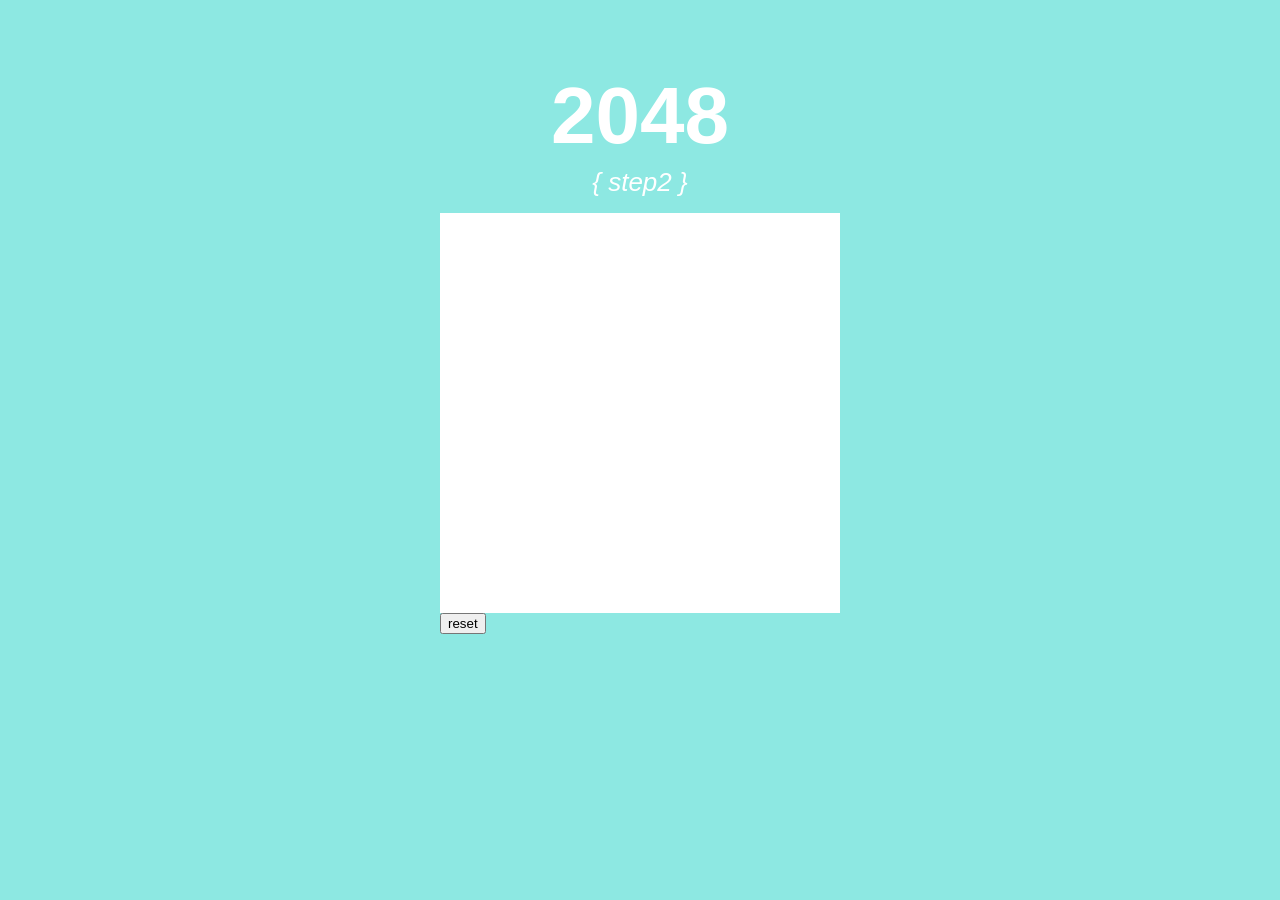
==== 2048-step3.html @ a38cc59e "2048 step2 추가 2048 step2 추가" ====
<!DOCTYPE html>
<html lang="ko-KR">
<head>
    <meta charset="UTF-8">
    <meta name="viewport" content="width=device-width, initial-scale=1.0">
    <meta http-equiv="X-UA-Compatible" content="ie=edge">
    <link rel="stylesheet" href="./css/style-s2.css">
    <title>2048!-step2</title>
</head>
<body>
    <div class="container">
        <h1>2048</h1>
        <h3><i>{ step2 }</i></h3>
        <div id="area"></div>
        <button id="btn_reset">reset</button>
    </div>  

    <script>
        var area = document.getElementById('area'); 

        area.onclick = function(e){

            // 컬러 10개 중 랜덤
            var rd = Math.floor(Math.random() * 10) + 1;
        
            // 박스를 미리 만들어 둔다. 
            var box = document.createElement('div');

            // 박스 동적생성
            area.appendChild(box);
            box.className = "color"+rd;

            // 동적생성 후 박스의 크기를 구할 수 있다.
            var boxHalf = box.offsetHeight/2;
            // console.log(boxHalf);

            //절대 좌표 구하기 
            var posx = e.clientX-area.getBoundingClientRect().left-boxHalf;
            var posy = e.clientY-area.getBoundingClientRect().top-boxHalf;

            box.style.top = posy+"px";
            box.style.left = posx+"px";

            // scale animation 후 박스를 아래로 떨어뜨리기 
            setTimeout(function(){
                var boxHeight = box.offsetHeight;
                // console.log(boxHeight);
                box.style.top = area.getBoundingClientRect().height-boxHeight+"px";
            }, 500);

        }

        //리셋
        var reset = document.getElementById('btn_reset');

        reset.onclick = function(e){
            area.innerHTML = '';
        }

    </script>
</body>
</html>
---- css/style-s2.css ----
body {
    background-color: #8DE8E2;
    color: #fff;
    font-family:'Segoe UI', Tahoma, Geneva, Verdana, sans-serif;
    margin: 0;
    padding: 0;
}

.container {
    margin: 80px auto;
    width: 400px;
}

h1 {
    text-align: center;
    font-size: 80px;
    font-weight: 700;
    line-height: 0.9;
    margin: 10px 0;
}

h3 {
    text-align: center;
    font-size: 26px;
    font-weight: 400;
    line-height: 1.2;
    margin: 15px 0;
}

#area {
    width: 400px;
    height: 400px;
    background-color: #ffffff;
    position: relative;
    overflow:hidden;
}

#area div {
    width: 50px;
    height: 50px;
    position: absolute;
    animation: scale-up 500ms ease-in-out both;
    transition: all 1s ease-in-out;
}

.color1 {
    background-color:#97807B;
    background-image: linear-gradient(to top, #96fbc4 0%, #f9f586 100%);
}
.color2 {
    background-color:#9AD3C4;
    background-image: linear-gradient(120deg, #d4fc79 0%, #96e6a1 100%);
}
.color3 {
    background-color:#D4E7E1;
    background-image: linear-gradient(to top, #0fd850 0%, #f9f047 100%);
}
.color4 {
    background-color:#F9DFEA;
    background-image: linear-gradient(120deg, #a6c0fe 0%, #f68084 100%);
}
.color5 {
    background-color:#EB9BB8;
    background-image: linear-gradient(60deg, #3d3393 0%, #2b76b9 37%, #2cacd1 65%, #35eb93 100%);
}
.color6 {
    background-color:#FFF0E5;
    background-image: linear-gradient(120deg, #e0c3fc 0%, #8ec5fc 100%);
}
.color7 {
    background-color:#5CB8D0;
    background-image: linear-gradient(-20deg, #fc6076 0%, #ff9a44 100%);
}
.color8 {
    background-color:#9EEBE0;
    background-image: linear-gradient(to right, #4facfe 0%, #00f2fe 100%);            
}
.color9 {
    background-color:#F8DCAF;
    background-image: linear-gradient(45deg, #ee9ca7 0%, #ffdde1 100%);
}
.color10 {
    background-color:#F0A79E;
    background-image: linear-gradient(to top, #f77062 0%, #fe5196 100%);
}

@keyframes scale-up {
    0% {
        opacity: 0;
        transform: scale(.2,.2);
        transform-origin: 50%;
    }
    100% {
        opacity: 1;
        transform: scale(1,1);
        transform-origin: 50%;
    }
}
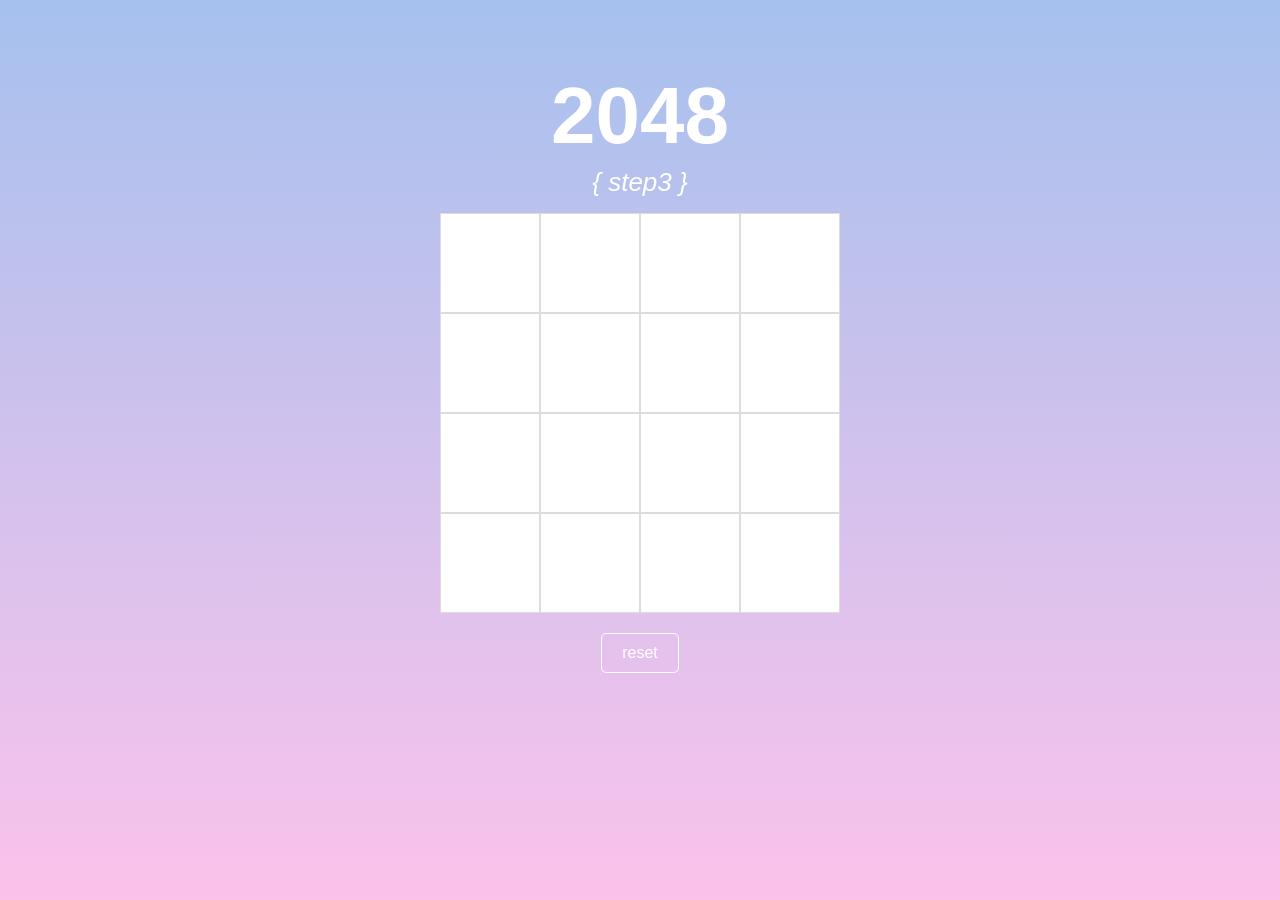
==== commit 6f3c84ac: "2048 step3 추가 2048 step3 추가" ====
--- a/2048-step3.html
+++ b/2048-step3.html
@@ -4,59 +4,36 @@
     <meta charset="UTF-8">
     <meta name="viewport" content="width=device-width, initial-scale=1.0">
     <meta http-equiv="X-UA-Compatible" content="ie=edge">
-    <link rel="stylesheet" href="./css/style-s2.css">
-    <title>2048!-step2</title>
+    <link rel="stylesheet" href="./css/style-s3.css">
+    <script type="text/javascript" src="./js/script.js"></script>
+    <title>2048!-step3</title>
 </head>
 <body>
     <div class="container">
         <h1>2048</h1>
-        <h3><i>{ step2 }</i></h3>
-        <div id="area"></div>
+        <h3><i>{ step3 }</i></h3>
+        <div id="wrap">
+            <div class="cf grid-group">
+                <div class="grid"></div>
+                <div class="grid"></div>
+                <div class="grid"></div>
+                <div class="grid"></div>
+                <div class="grid"></div>
+                <div class="grid"></div>
+                <div class="grid"></div>
+                <div class="grid"></div>
+                <div class="grid"></div>
+                <div class="grid"></div>
+                <div class="grid"></div>
+                <div class="grid"></div>
+                <div class="grid"></div>
+                <div class="grid"></div>
+                <div class="grid"></div>
+                <div class="grid"></div>
+            </div>
+            <div id="area"></div>
+        </div>
         <button id="btn_reset">reset</button>
     </div>  
-
-    <script>
-        var area = document.getElementById('area'); 
-
-        area.onclick = function(e){
-
-            // 컬러 10개 중 랜덤
-            var rd = Math.floor(Math.random() * 10) + 1;
-        
-            // 박스를 미리 만들어 둔다. 
-            var box = document.createElement('div');
-
-            // 박스 동적생성
-            area.appendChild(box);
-            box.className = "color"+rd;
-
-            // 동적생성 후 박스의 크기를 구할 수 있다.
-            var boxHalf = box.offsetHeight/2;
-            // console.log(boxHalf);
-
-            //절대 좌표 구하기 
-            var posx = e.clientX-area.getBoundingClientRect().left-boxHalf;
-            var posy = e.clientY-area.getBoundingClientRect().top-boxHalf;
-
-            box.style.top = posy+"px";
-            box.style.left = posx+"px";
-
-            // scale animation 후 박스를 아래로 떨어뜨리기 
-            setTimeout(function(){
-                var boxHeight = box.offsetHeight;
-                // console.log(boxHeight);
-                box.style.top = area.getBoundingClientRect().height-boxHeight+"px";
-            }, 500);
-
-        }
-
-        //리셋
-        var reset = document.getElementById('btn_reset');
-
-        reset.onclick = function(e){
-            area.innerHTML = '';
-        }
-
-    </script>
 </body>
 </html>
--- a/css/style-s3.css
+++ b/css/style-s3.css
@@ -0,0 +1,155 @@
+* {
+    box-sizing: border-box;
+}
+html {
+    height: 100%;
+}
+
+body {
+    background: linear-gradient(to top, #fbc2eb 0%, #a6c1ee 100%);
+    color: #fff;
+    font-family:'Segoe UI', Tahoma, Geneva, Verdana, sans-serif;
+    margin: 0;
+    padding: 0;
+}
+
+.container {
+    margin: 80px auto;
+    width: 400px;
+}
+
+.cf:before,
+.cf:after {
+    content: '\0020';
+    display: block;
+    overflow: hidden;
+    visibility: hidden;
+    width: 0;
+    height: 0;
+}
+
+.cf:after {
+    clear: both;
+}
+
+.cf {
+    zoom: 1;
+}
+
+
+h1 {
+    text-align: center;
+    font-size: 80px;
+    font-weight: 700;
+    line-height: 0.9;
+    margin: 10px 0;
+}
+
+h3 {
+    text-align: center;
+    font-size: 26px;
+    font-weight: 400;
+    line-height: 1.2;
+    margin: 15px 0;
+}
+
+#wrap {
+    background-color: #ffffff;
+}
+
+#area {
+    width: 400px;
+    height: 400px;
+    position: relative;
+    overflow:hidden;
+}
+
+#wrap .grid-group {
+    position: absolute;
+    width: 400px;
+}
+
+#wrap .grid {
+    width: 100px;
+    height: 100px;
+    border: 1px solid #dcdcdc;
+    float: left;
+}
+
+#area .box {
+    width: 100px;
+    height: 100px;
+    position: absolute;
+    animation: scale-up 500ms ease-in-out both;
+    transition: all 0.1s ease-in-out;
+}
+
+#btn_reset {
+    display: block;
+    padding: 10px 20px;
+    border: 1px solid #fff;
+    background-color: transparent;
+    color: #fff;
+    font-size: 16px;
+    margin: 20px auto;
+    border-radius: 5px;
+}
+
+#btn_reset:hover {
+    background-color: #fff;
+    color: pink;
+}
+
+.color1 {
+    background-color:#97807B;
+    background-image: linear-gradient(to top, #96fbc4 0%, #f9f586 100%);
+}
+.color2 {
+    background-color:#9AD3C4;
+    background-image: linear-gradient(120deg, #d4fc79 0%, #96e6a1 100%);
+}
+.color3 {
+    background-color:#D4E7E1;
+    background-image: linear-gradient(to top, #0fd850 0%, #f9f047 100%);
+}
+.color4 {
+    background-color:#F9DFEA;
+    background-image: linear-gradient(120deg, #a6c0fe 0%, #f68084 100%);
+}
+.color5 {
+    background-color:#EB9BB8;
+    background-image: linear-gradient(60deg, #3d3393 0%, #2b76b9 37%, #2cacd1 65%, #35eb93 100%);
+}
+.color6 {
+    background-color:#FFF0E5;
+    background-image: linear-gradient(120deg, #e0c3fc 0%, #8ec5fc 100%);
+}
+.color7 {
+    background-color:#5CB8D0;
+    background-image: linear-gradient(-20deg, #fc6076 0%, #ff9a44 100%);
+}
+.color8 {
+    background-color:#9EEBE0;
+    background-image: linear-gradient(to right, #4facfe 0%, #00f2fe 100%);            
+}
+.color9 {
+    background-color:#F8DCAF;
+    background-image: linear-gradient(45deg, #ee9ca7 0%, #ffdde1 100%);
+}
+.color10 {
+    background-color:#F0A79E;
+    background-image: linear-gradient(to top, #f77062 0%, #fe5196 100%);
+}
+
+@keyframes scale-up {
+    0% {
+        opacity: 0;
+        transform: scale(.2,.2);
+        transform-origin: 50%;
+    }
+    100% {
+        opacity: 1;
+        transform: scale(1,1);
+        transform-origin: 50%;
+    }
+}
